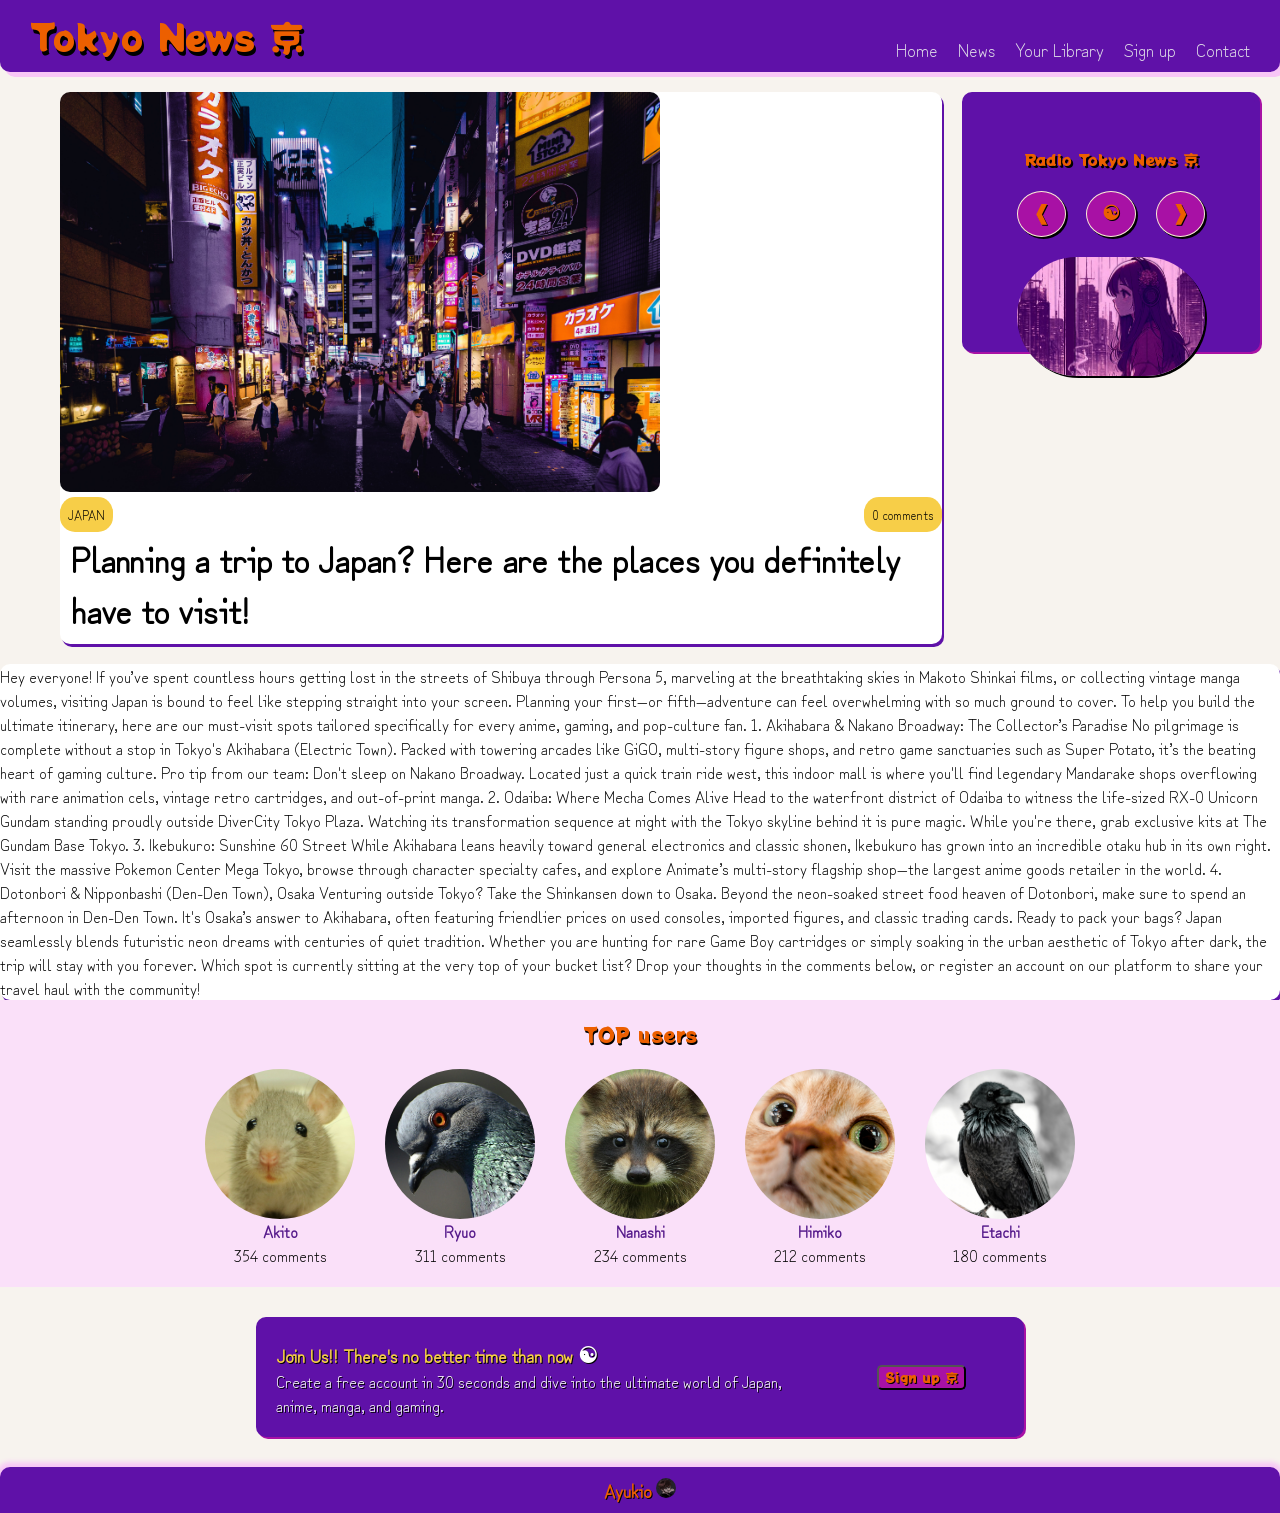
==== article-1.html @ f927f341 "Create first article." ====
<!DOCTYPE html>
<html lang="en">
<head>
    <meta charset="UTF-8">
    <meta name="viewport" content="width=device-width, initial-scale=1.0">
    <title>Tokyo News</title>
    <link rel="stylesheet" href="./style.css">
    <link rel="icon" type="image/png" sizes="96x96" href="./favicon-96x96.png">
    <link rel="preconnect" href="https://fonts.googleapis.com">
<link rel="preconnect" href="https://fonts.gstatic.com" crossorigin>
<link href="https://fonts.googleapis.com/css2?family=Raleway:ital,wght@0,100..900;1,100..900&family=Roboto:ital,wght@0,100..900;1,100..900&family=Zen+Kurenaido&display=swap" rel="stylesheet">
<link rel="preconnect" href="https://fonts.googleapis.com">
<link rel="preconnect" href="https://fonts.gstatic.com" crossorigin>
<link href="https://fonts.googleapis.com/css2?family=Potta+One&display=swap" rel="stylesheet">
</head>
<body>
    <div class="navbar">
        <div>
            <div class="logo">Tokyo News<div class="red">&nbsp;京</div></div>
        </div>
            <ul class="nav">
                <li><a href="./index.html">Home</a></li>
                <li><a href="#">News</a></li>
                <li><a href="#">Your Library</a></li>
                <li><a href="#">Sign up</a></li>
                <li><a href="#">Contact</a></li>
            </ul>
    </div>
    <div class="main-news">

            <div class="news change-article-1">
                <div class="article-1">
                    <img class="tokyo" src="./article-1.jpg" alt="">
                </div>
               <div class="article-1-text">
                   <div class="tags">
                       <div class="tag">JAPAN</div>
                       <div class="tag">0 comments</div>
                   </div>
                   <h3 class="h3-decoration font-size-article-1"><a href="">Planning a trip to Japan? Here are the places you definitely have to visit!</a></h3>
               </div> 
            </div>
                
            <div class="radio">
                <div class="player">Radio Tokyo News 京</div>
                <div class="buttons">
                    <a class="back"> ❰ </a>
                    <a class="play"> ☯ </a>
                    <a class="next"> ❱ </a>
                </div>
                <img class="radio-img" src="./radio.jpg" alt="">
            </div>

    
    </div>

    <div class="news">
        Hey everyone! If you’ve spent countless hours getting lost in the streets of Shibuya through Persona 5, marveling at the breathtaking skies in Makoto Shinkai films, or collecting vintage manga volumes, visiting Japan is bound to feel like stepping straight into your screen.

Planning your first—or fifth—adventure can feel overwhelming with so much ground to cover. To help you build the ultimate itinerary, here are our must-visit spots tailored specifically for every anime, gaming, and pop-culture fan.

1. Akihabara & Nakano Broadway: The Collector’s Paradise
No pilgrimage is complete without a stop in Tokyo's Akihabara (Electric Town). Packed with towering arcades like GiGO, multi-story figure shops, and retro game sanctuaries such as Super Potato, it’s the beating heart of gaming culture.

Pro tip from our team: Don't sleep on Nakano Broadway. Located just a quick train ride west, this indoor mall is where you'll find legendary Mandarake shops overflowing with rare animation cels, vintage retro cartridges, and out-of-print manga.

2. Odaiba: Where Mecha Comes Alive
Head to the waterfront district of Odaiba to witness the life-sized RX-0 Unicorn Gundam standing proudly outside DiverCity Tokyo Plaza. Watching its transformation sequence at night with the Tokyo skyline behind it is pure magic. While you're there, grab exclusive kits at The Gundam Base Tokyo.

3. Ikebukuro: Sunshine 60 Street
While Akihabara leans heavily toward general electronics and classic shonen, Ikebukuro has grown into an incredible otaku hub in its own right. Visit the massive Pokemon Center Mega Tokyo, browse through character specialty cafes, and explore Animate’s multi-story flagship shop—the largest anime goods retailer in the world.

4. Dotonbori & Nipponbashi (Den-Den Town), Osaka
Venturing outside Tokyo? Take the Shinkansen down to Osaka. Beyond the neon-soaked street food heaven of Dotonbori, make sure to spend an afternoon in Den-Den Town. It's Osaka’s answer to Akihabara, often featuring friendlier prices on used consoles, imported figures, and classic trading cards.

Ready to pack your bags?
Japan seamlessly blends futuristic neon dreams with centuries of quiet tradition. Whether you are hunting for rare Game Boy cartridges or simply soaking in the urban aesthetic of Tokyo after dark, the trip will stay with you forever.

Which spot is currently sitting at the very top of your bucket list? Drop your thoughts in the comments below, or register an account on our platform to share your travel haul with the community!
    </div>
   
    <div class="ranking">
        <div class="top">TOP users</div>
        <div class="user-container">
           <div class="users">
            <img class="avatars" src="./akito.jpg" alt="">
            <div class="user-text"><b><a href="">Akito</a></b></div>
            <div class="user-text">354 comments</div>
        </div>
        <div class="users">
            <img class="avatars" src="./ryuo.jpg" alt="">
            <div class="user-text"><b><a href="">Ryuo</a></b></div>
            <div class="user-text">311 comments</div>
        </div>
        <div class="users">
            <img class="avatars" src="./nanashi.jpg" alt="">
            <div class="user-text"><b><a href="">Nanashi</a></b></div>
            <div class="user-text">234 comments</div>
        </div>
        <div class="users">
            <img class="avatars" src="./himiko.jpg" alt="">
            <div class="user-text"><b><a href="">Himiko</a></b></div>
            <div class="user-text">212 comments</div>
        </div>
        <div class="users">
            <img class="avatars" src="./etachi.jpg" alt="">
            <div class="user-text"><b><a href="">Etachi</a></b></div>
            <div class="user-text" >180 comments</div>
        </div> 
        </div>
        
    </div>
    <div class="sign-up">
        <div class="sign-up-container">
            <div class="sign-up-text">
                <p class="yellow-sign-up-t"><strong>Join Us!! There's no better time than now <a class="ying" href="#">☯</a></strong> </p>
                <p>Create a free account in 30 seconds and dive into the ultimate world of Japan, anime, manga, and gaming.</p>
            </div>
            <div class="sign-up-button">
                <button>Sign up 京</button>
            </div>
        </div>
    </div>
    <div class="footer">
        <div class="author">
            <a class="Ayukio" href="https://github.com/AyukioRitsuryo" target="_blank">Ayukio</a> <a class="Ayukio" href="https://github.com/AyukioRitsuryo" target="_blank"><img class="avatar" src="./avatar3.jpeg" width="30px" alt=""></a>
        </div>
    </div>
</body>
</html>
---- style.css ----
/* I. INDEX.HTML */
body {
    font-family: monospace;
    display: flex;
    flex-direction: column;
    font-family: "Zen Kurenaido", sans-serif;
    margin: 0;
    flex: 1;
    background-color: rgb(247, 243, 238);
}

/*navbar section*/

.logo {
    display: flex;
    font-size: 36px;
    font-family: "Potta One";
    text-shadow: 2px 4px black;
    color: rgb(236, 95, 0);
}

.red:hover {
    color: #A811A5;
    transition: 1s;
    text-shadow: #A811A5 1px 0 20px;
}

.navbar {
    display: flex;
    justify-content: space-between;
    background-color: rgb(95, 17, 168);
    padding: 10px 30px 10px 30px;
    border-radius: 0px 0px 10px 10px;
    box-shadow: 5px 5px 0px 0px #f8c6f6;
}


.nav {
    display: flex;
    list-style: none;
    margin: 0px;
    gap: 20px;
    flex-wrap: wrap;
    align-items: flex-end;
    font-size: 18px;
}

.nav a {
    text-decoration: none;
    color: rgb(222, 218, 231);
    border-radius: 20px;
}

.nav a:hover {
    text-shadow: black 1px 0 10px;
    color: #A811A5;
    transition: 0.3s;

}

/*main-news section*/

.main-news {
    display: flex;
    margin: 20px 20px 20px 60px;
    flex-wrap: wrap;
    gap: 20px;
}   

.news {
    display: flex;
    flex: 1 1 70%;
    flex-wrap: wrap;
    background-color: white;
    border-radius: 10px;
    box-shadow: 2px 3px rgb(95, 17, 168);
}
.tokyo {
    width: 100%;
    max-width: 600px;
    min-width: 280px;
    border-radius: 10px;
}

.article-1-text {
    display: flex;
    flex-direction: column;
    justify-content: space-between;
    flex: 1 1 10%;

}
.article-1-text h3 {
    padding: 0px 10px 10px 10px;
    margin: 0px;
}
.tags {
    display: flex;
    justify-content: space-between;
    font-size: 13px;
}

.tag {
    background-color: rgb(247, 206, 72);
    border-radius: 15px;
    padding: 8px;
}

.player {
    text-align: center;
    font-family: "Potta One";
    color: rgb(236, 95, 0);
    text-shadow: 2px 2px black;
}
.radio {
    border: 5px solid rgb(95, 17, 168);
    border-radius: 10px;
    color: white;
    background-color: rgb(95, 17, 168);
    padding: 50px;
    display: flex;
    flex-direction: column;
    gap: 20px;
    flex: 1 1 10%;
    max-height: 150px;
    box-shadow: 2px 2px #A811A5;
    
}

.buttons {
    display: flex;
    justify-content: space-evenly;
    gap: 20px;
    color:rgb(236, 95, 0);
    text-shadow: 1px 1px black;
}

.back, .play, .next {
    border: 1px solid black;
    border-radius: 100%;
    padding: 5px 15px 10px 15px;
    border-color: antiquewhite;
    font-size: 20px;
    font-weight: bold;
    background-color: #A811A5;
    box-shadow: 2px 2px black;
    
}

.back:hover, .play:hover, .next:hover {
    color: rgb(255, 163, 102);
}

.radio-img {
    width: 100%;
    max-width: 200px;
    border-radius: 70px;
    display: flex;
    align-self: center;
    box-shadow: 2px 2px black;
}

/*other-news section*/

.other-news {
    display: flex;
    justify-content: center;
    flex-wrap: wrap;
    margin: 20px 20px 20px 60px;
    gap: 15px;
}

.other-news-image {
    width: 100%;
    max-width: 350px;
    min-width: 280px;
    height: 233px;
    border-radius: 10px;

}

.other-news-image:hover {
    border: 2px solid #A811A5;
}

.article-2, .article-3, .article-4 {
    display: flex;
    flex-direction: column;
    max-width: 350px;
}

/*ranking section*/

.ranking {
    display: flex;
    background-color: #fae0f9;
    flex-direction: column;
}

.top {
    text-align: center;
    font-family: "Potta One";
    font-size: 20px;
    margin: 20px 0px 20px 0px;
    color: rgb(236, 95, 0);
    text-shadow: 1px 2px black;
}

.user-container {
    display: flex;
    justify-content: center;
    gap: 30px;
    flex-wrap: wrap;
    margin-bottom: 20px;
}

.users {
    display: flex;
    flex-direction: column;
}

.avatars {
    width: 100%;
    max-width: 150px;
    border-radius: 150px;
}

.avatars:hover {
    border: 2px solid #A811A5;
}

.user-text {
    text-align: center;
}

.user-text a {
    text-decoration: none;
}

/*sign-up section*/

.sign-up {
    display: flex;
    justify-content: center;
    color: white;
}
.sign-up-container {
    background-color: rgb(95, 17, 168);
    width: 60%;
    min-width: 400px;
    display: flex;
    margin: 30px;
    border-radius: 10px;
    box-shadow: 2px 2px #A811A5;
}

.sign-up-text {
    padding: 20px;
    flex: 1 1 60%;
}

.sign-up-text p {
    margin: 0px;
    text-shadow: 1px 1px black;
}

.sign-up-button {
    padding: 0px 10px 0px 60px;
    flex: 1 1 10%;
    align-content: center;
}

button {
    font-family: "Potta One";
    background-color:#A811A5;
    color: rgb(236, 95, 0);
    text-shadow: 1px 1px black;
    border-radius: 5px;
}

button:hover {
    color: rgb(255, 163, 102);
}

.yellow-sign-up-t {
    color: rgb(247, 206, 72);
    font-size: 18px;
    text-shadow: 1px 1px black;
}

.ying {
    color: white;
    text-decoration: none;
    font-size: 22px;
}

/*footer section*/

.footer {
    display: flex;
    justify-content: center;
    background-color: rgb(95, 17, 168);
    border-radius: 10px 10px 0px 0px;
    box-shadow: 0px 0px 5px 5px #f8c6f6;

}

.author {
    padding: 10px;
}

.author a {
    text-decoration: none;
    color: rgb(236, 95, 0);
    text-shadow: 1px 1px black;
    font-size: 18px;
    font-weight: bold;
}

.avatar {
    border-radius: 50px;
    width: 20px;
}

 /* II. NEWS.HTML */

.h3-decoration a {
    text-decoration: none;
    color: black;
}

.h3-decoration a:hover {
    color: #A811A5;
}

.smaller {
    max-width: 399px;
}

 /* III. ARTICLE-1.HTML*/

 .change-article-1 {
    flex-direction: column;
 }

 .font-size-article-1 {
    font-size: 35px;
    font-weight: 900;
 }
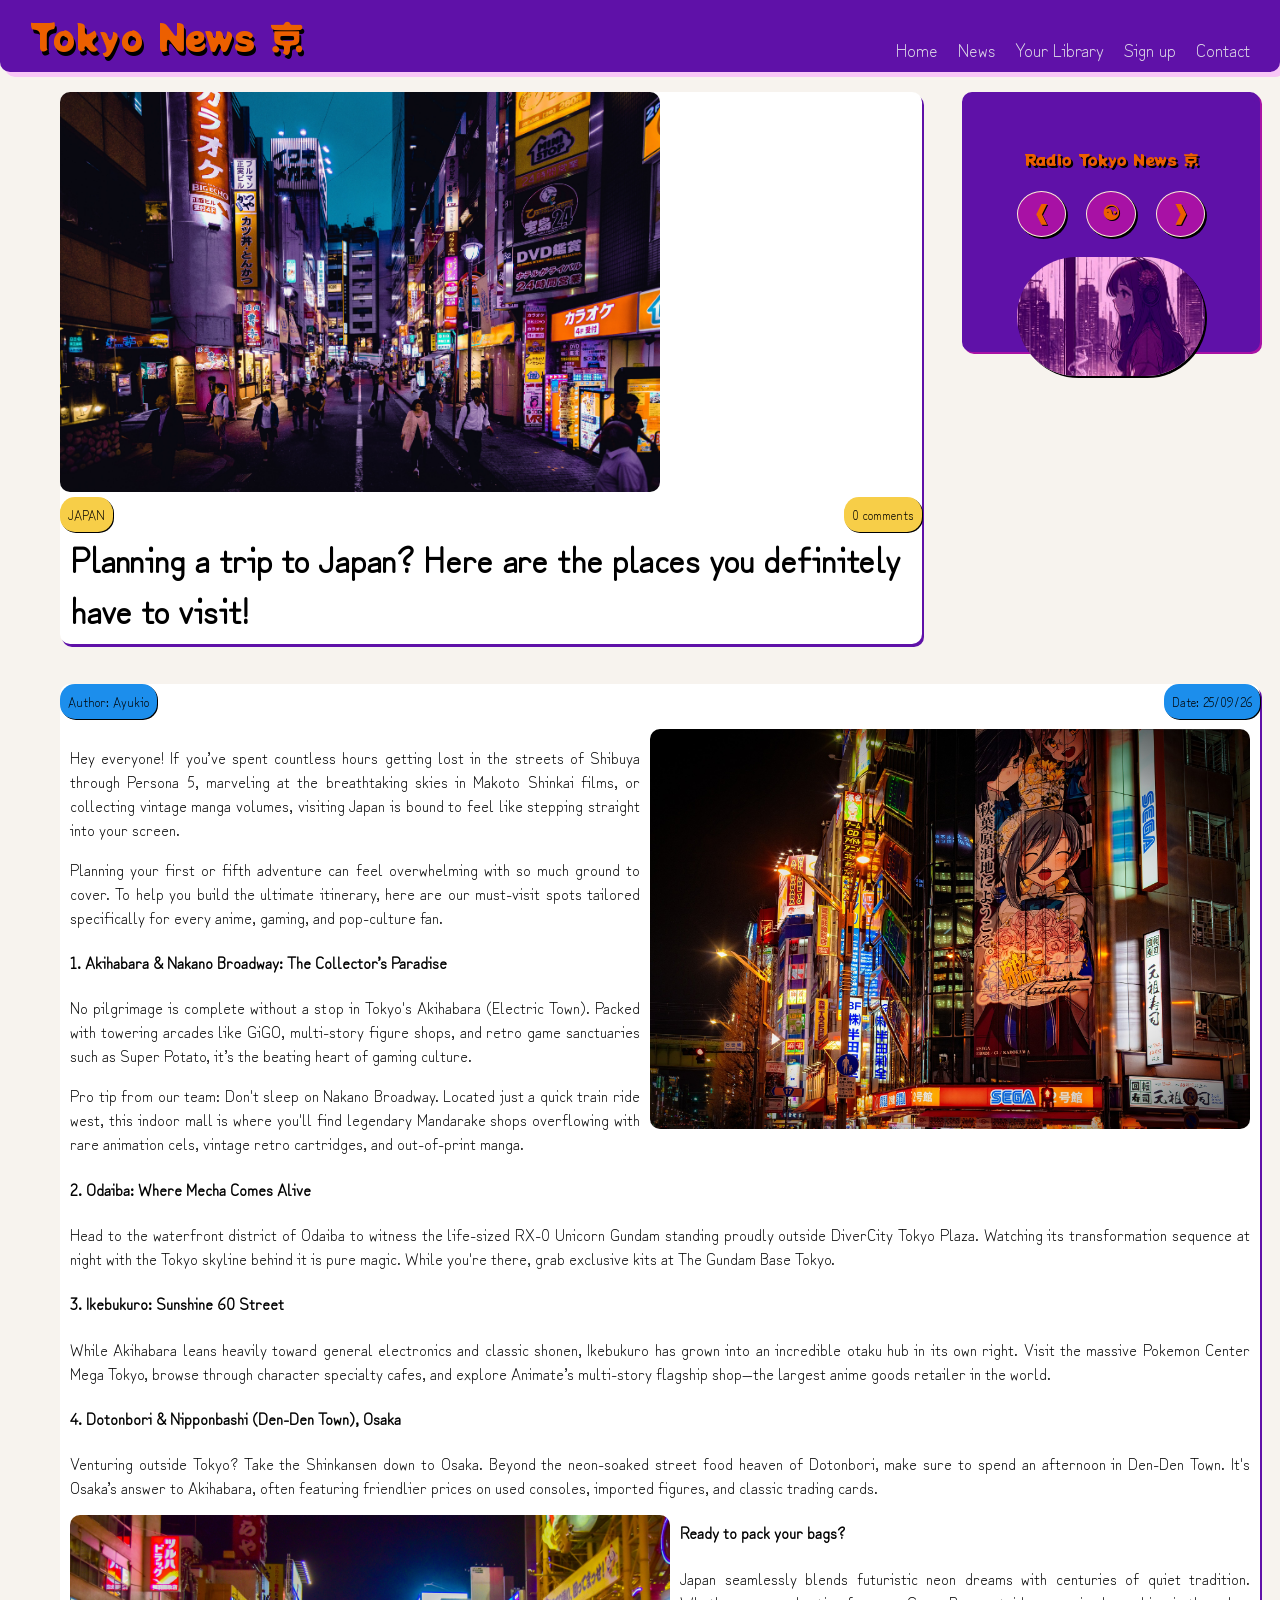
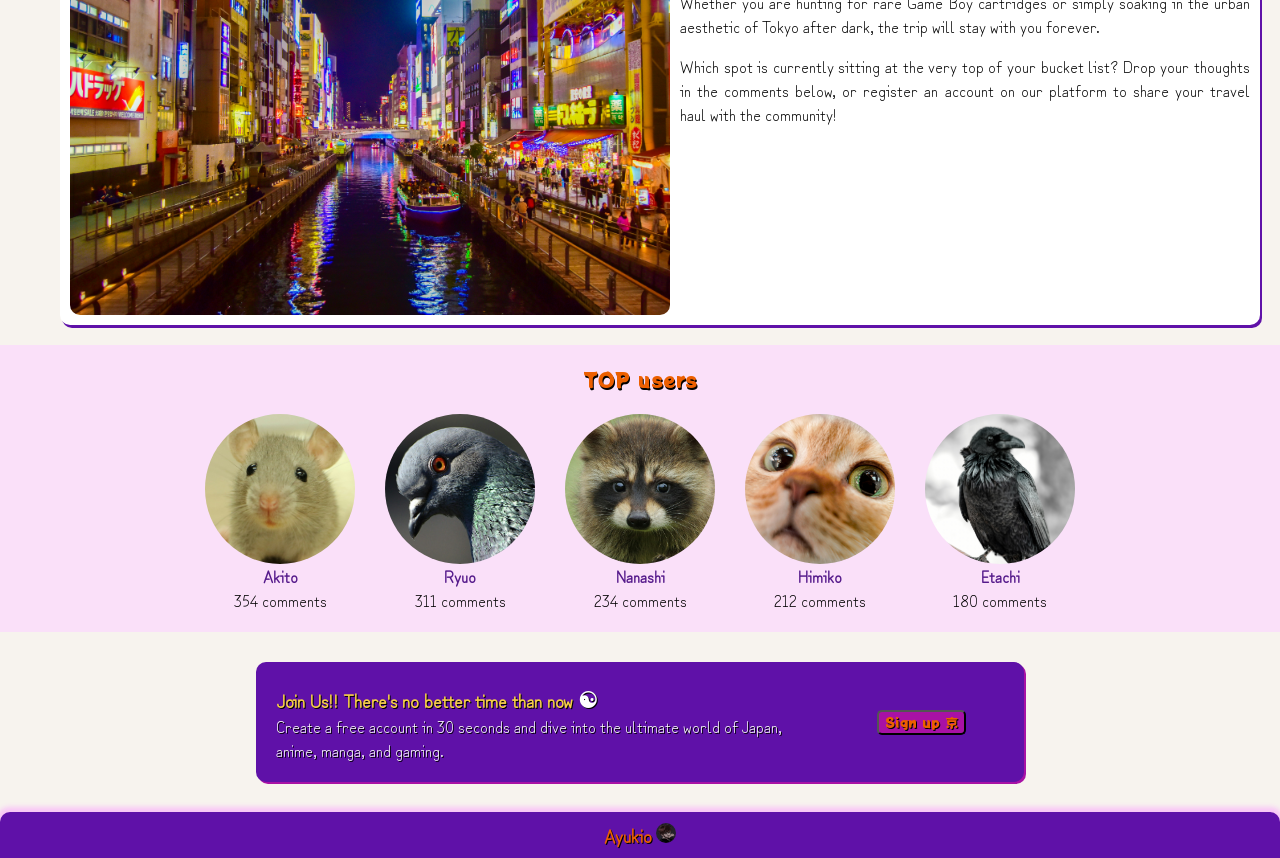
==== commit 95058f5b: "Update article 1. Add styling, images, colors, tags, and adjust spacing and text alignment." ====
--- a/article-1.html
+++ b/article-1.html
@@ -26,7 +26,7 @@
                 <li><a href="#">Contact</a></li>
             </ul>
     </div>
-    <div class="main-news">
+    <div class="main-news main-news-1">
 
             <div class="news change-article-1">
                 <div class="article-1">
@@ -40,7 +40,7 @@
                    <h3 class="h3-decoration font-size-article-1"><a href="">Planning a trip to Japan? Here are the places you definitely have to visit!</a></h3>
                </div> 
             </div>
-                
+
             <div class="radio">
                 <div class="player">Radio Tokyo News 京</div>
                 <div class="buttons">
@@ -50,34 +50,35 @@
                 </div>
                 <img class="radio-img" src="./radio.jpg" alt="">
             </div>
+            
+            <div class="news change-article-1">
+               <div class="article-1-text">
+                   <div class="tags">
+                       <div class="tag tags-color">Author: Ayukio</div>
+                       <div class="tag tags-color">Date: 25/09/26</div>
+                   </div>
+                   <div class="article-container">
+                   <img class="tokyo float-right" src="./article-1A.jpg" alt="">
+                   <p>Hey everyone! If you’ve spent countless hours getting lost in the streets of Shibuya through Persona 5, marveling at the breathtaking skies in Makoto Shinkai films, or collecting vintage manga volumes, visiting Japan is bound to feel like stepping straight into your screen.</p>
+                   <p>Planning your first or fifth adventure can feel overwhelming with so much ground to cover. To help you build the ultimate itinerary, here are our must-visit spots tailored specifically for every anime, gaming, and pop-culture fan.</p>
+                   <h4>1. Akihabara & Nakano Broadway: The Collector’s Paradise</h4>
+                   <p>No pilgrimage is complete without a stop in Tokyo's Akihabara (Electric Town). Packed with towering arcades like GiGO, multi-story figure shops, and retro game sanctuaries such as Super Potato, it’s the beating heart of gaming culture.</p>
+                   <p>Pro tip from our team: Don't sleep on Nakano Broadway. Located just a quick train ride west, this indoor mall is where you'll find legendary Mandarake shops overflowing with rare animation cels, vintage retro cartridges, and out-of-print manga.</p>
+                   <h4>2. Odaiba: Where Mecha Comes Alive</h4>
+                   <p>Head to the waterfront district of Odaiba to witness the life-sized RX-0 Unicorn Gundam standing proudly outside DiverCity Tokyo Plaza. Watching its transformation sequence at night with the Tokyo skyline behind it is pure magic. While you're there, grab exclusive kits at The Gundam Base Tokyo.</p>
+                   <h4>3. Ikebukuro: Sunshine 60 Street</h4>
+                   <p>While Akihabara leans heavily toward general electronics and classic shonen, Ikebukuro has grown into an incredible otaku hub in its own right. Visit the massive Pokemon Center Mega Tokyo, browse through character specialty cafes, and explore Animate’s multi-story flagship shop—the largest anime goods retailer in the world.</p>
+                   <h4>4. Dotonbori & Nipponbashi (Den-Den Town), Osaka</h4>
+                   <p>Venturing outside Tokyo? Take the Shinkansen down to Osaka. Beyond the neon-soaked street food heaven of Dotonbori, make sure to spend an afternoon in Den-Den Town. It's Osaka’s answer to Akihabara, often featuring friendlier prices on used consoles, imported figures, and classic trading cards.</p>
+                   <img class="tokyo float-left" src="./article-1B.jpg" alt="">
+                   <h4>Ready to pack your bags?</h4>
+                   <p>Japan seamlessly blends futuristic neon dreams with centuries of quiet tradition. Whether you are hunting for rare Game Boy cartridges or simply soaking in the urban aesthetic of Tokyo after dark, the trip will stay with you forever.</p>
+                   <p>Which spot is currently sitting at the very top of your bucket list? Drop your thoughts in the comments below, or register an account on our platform to share your travel haul with the community!</p></div>
+                   
+               </div> 
+            </div>
+    </div>  
 
-    
-    </div>
-
-    <div class="news">
-        Hey everyone! If you’ve spent countless hours getting lost in the streets of Shibuya through Persona 5, marveling at the breathtaking skies in Makoto Shinkai films, or collecting vintage manga volumes, visiting Japan is bound to feel like stepping straight into your screen.
-
-Planning your first—or fifth—adventure can feel overwhelming with so much ground to cover. To help you build the ultimate itinerary, here are our must-visit spots tailored specifically for every anime, gaming, and pop-culture fan.
-
-1. Akihabara & Nakano Broadway: The Collector’s Paradise
-No pilgrimage is complete without a stop in Tokyo's Akihabara (Electric Town). Packed with towering arcades like GiGO, multi-story figure shops, and retro game sanctuaries such as Super Potato, it’s the beating heart of gaming culture.
-
-Pro tip from our team: Don't sleep on Nakano Broadway. Located just a quick train ride west, this indoor mall is where you'll find legendary Mandarake shops overflowing with rare animation cels, vintage retro cartridges, and out-of-print manga.
-
-2. Odaiba: Where Mecha Comes Alive
-Head to the waterfront district of Odaiba to witness the life-sized RX-0 Unicorn Gundam standing proudly outside DiverCity Tokyo Plaza. Watching its transformation sequence at night with the Tokyo skyline behind it is pure magic. While you're there, grab exclusive kits at The Gundam Base Tokyo.
-
-3. Ikebukuro: Sunshine 60 Street
-While Akihabara leans heavily toward general electronics and classic shonen, Ikebukuro has grown into an incredible otaku hub in its own right. Visit the massive Pokemon Center Mega Tokyo, browse through character specialty cafes, and explore Animate’s multi-story flagship shop—the largest anime goods retailer in the world.
-
-4. Dotonbori & Nipponbashi (Den-Den Town), Osaka
-Venturing outside Tokyo? Take the Shinkansen down to Osaka. Beyond the neon-soaked street food heaven of Dotonbori, make sure to spend an afternoon in Den-Den Town. It's Osaka’s answer to Akihabara, often featuring friendlier prices on used consoles, imported figures, and classic trading cards.
-
-Ready to pack your bags?
-Japan seamlessly blends futuristic neon dreams with centuries of quiet tradition. Whether you are hunting for rare Game Boy cartridges or simply soaking in the urban aesthetic of Tokyo after dark, the trip will stay with you forever.
-
-Which spot is currently sitting at the very top of your bucket list? Drop your thoughts in the comments below, or register an account on our platform to share your travel haul with the community!
-    </div>
    
     <div class="ranking">
         <div class="top">TOP users</div>
--- a/style.css
+++ b/style.css
@@ -103,6 +103,7 @@
     background-color: rgb(247, 206, 72);
     border-radius: 15px;
     padding: 8px;
+    box-shadow: 1px 1px black;
 }
 
 .player {
@@ -347,3 +348,25 @@
     font-weight: 900;
  }
 
+ .tags-color {
+    background-color: rgb(28, 142, 236);
+ }
+
+ .article-container {
+    padding: 10px;
+    text-align: justify;
+    min-width: 260px;
+ }
+
+ .main-news-1 {
+    gap: 40px;
+ }
+ .float-right {
+    float: right;
+    margin: 0px 0px 10px 10px;
+ }
+
+ .float-left {
+    float: left;
+    margin: 0px 10px 0px 0px;
+ }
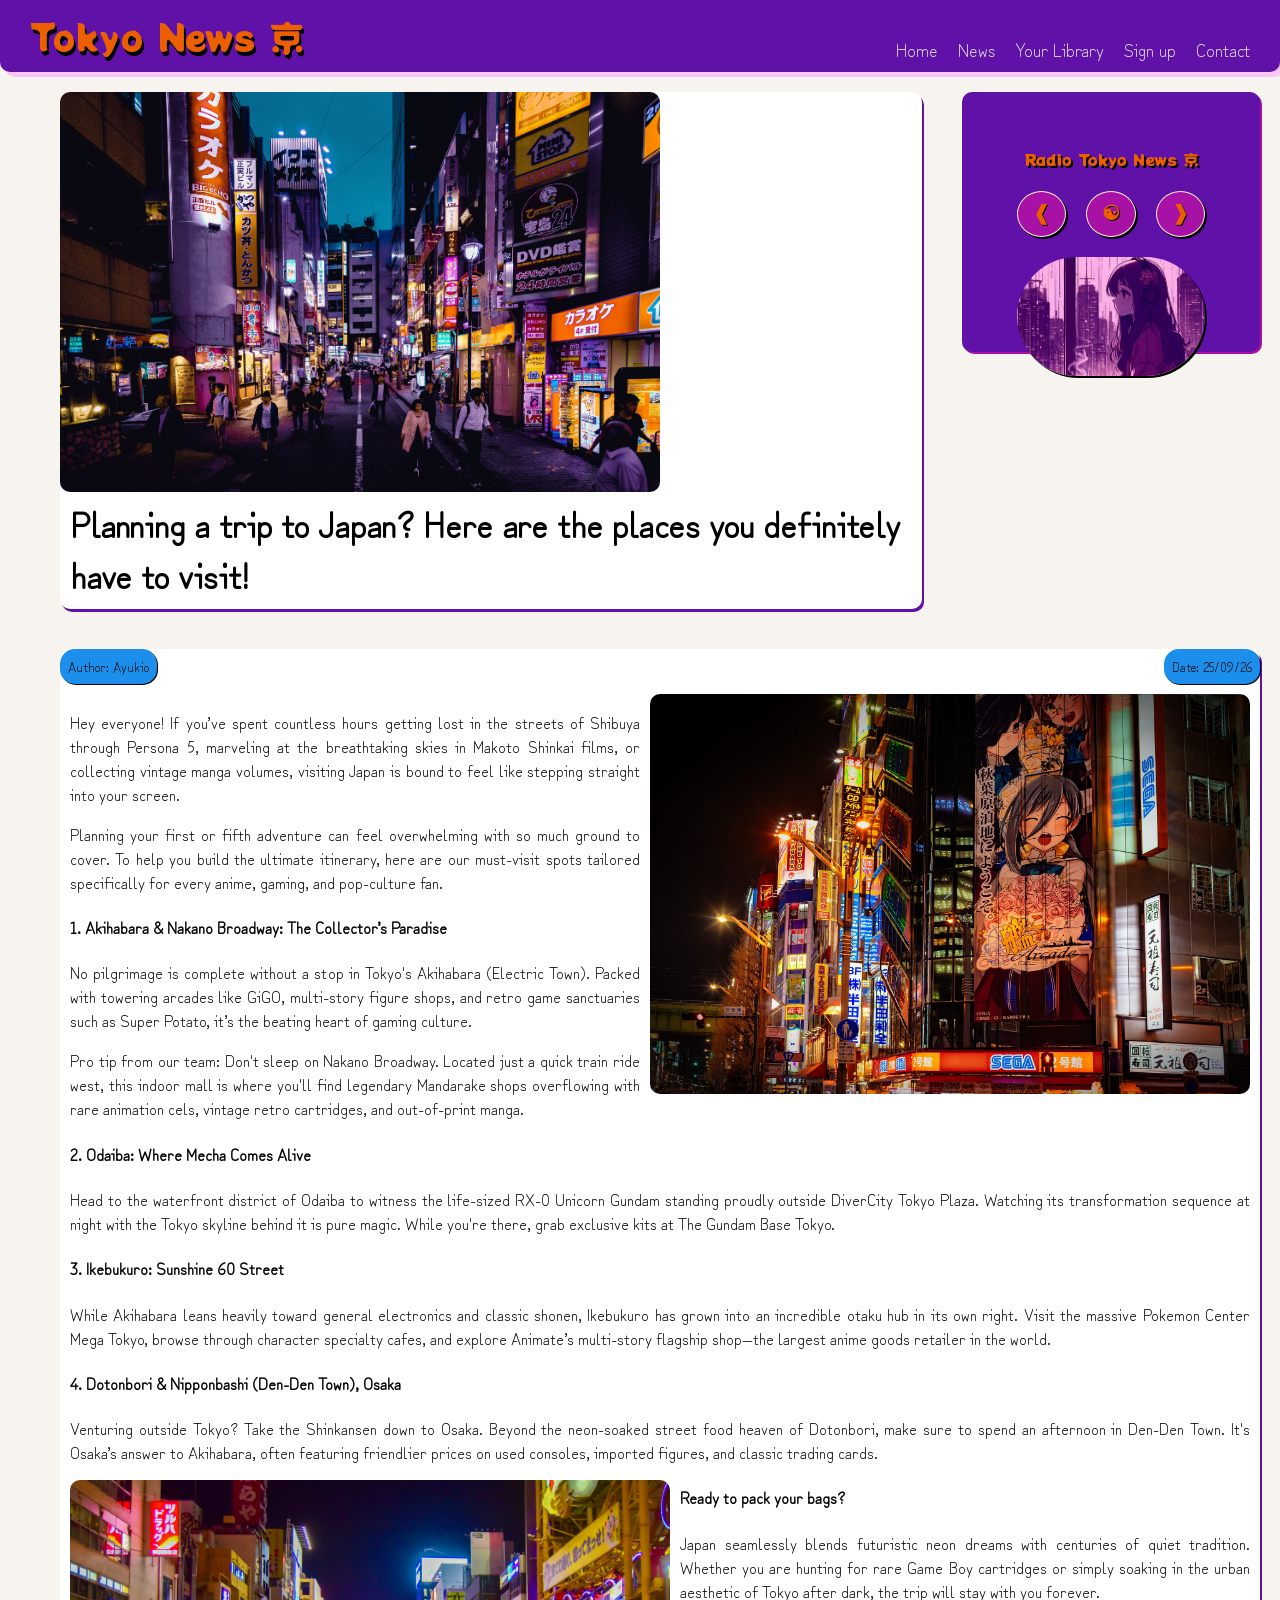
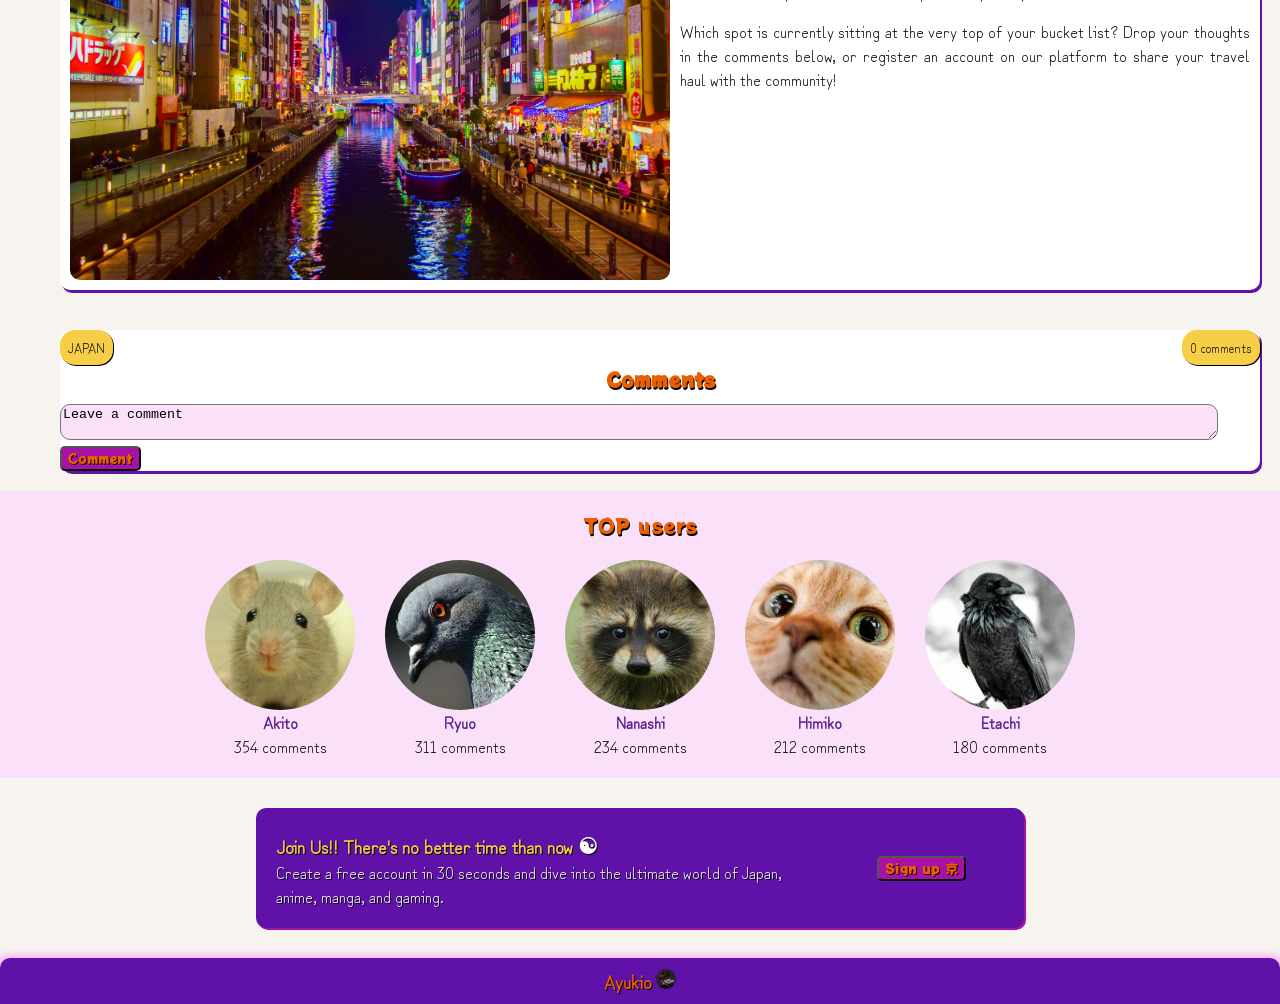
==== commit 9c5e323f: "Add comments subsection. Add comments below articles and style the subsection." ====
--- a/article-1.html
+++ b/article-1.html
@@ -20,23 +20,19 @@
         </div>
             <ul class="nav">
                 <li><a href="./index.html">Home</a></li>
-                <li><a href="#">News</a></li>
-                <li><a href="#">Your Library</a></li>
-                <li><a href="#">Sign up</a></li>
-                <li><a href="#">Contact</a></li>
+                <li><a href="./news.html">News</a></li>
+                <li><a href="./your-library.html">Your Library</a></li>
+                <li><a href="./sign-up.html">Sign up</a></li>
+                <li><a href="./contact.html">Contact</a></li>
             </ul>
     </div>
     <div class="main-news main-news-1">
 
             <div class="news change-article-1">
-                <div class="article-1">
+                <div class="article-1 tokyo-1">
                     <img class="tokyo" src="./article-1.jpg" alt="">
                 </div>
                <div class="article-1-text">
-                   <div class="tags">
-                       <div class="tag">JAPAN</div>
-                       <div class="tag">0 comments</div>
-                   </div>
                    <h3 class="h3-decoration font-size-article-1"><a href="">Planning a trip to Japan? Here are the places you definitely have to visit!</a></h3>
                </div> 
             </div>
@@ -75,6 +71,20 @@
                    <p>Japan seamlessly blends futuristic neon dreams with centuries of quiet tradition. Whether you are hunting for rare Game Boy cartridges or simply soaking in the urban aesthetic of Tokyo after dark, the trip will stay with you forever.</p>
                    <p>Which spot is currently sitting at the very top of your bucket list? Drop your thoughts in the comments below, or register an account on our platform to share your travel haul with the community!</p></div>
                    
+               </div> 
+            </div>
+
+            <div class="news change-article-1">
+               <div class="article-1-text">
+                   <div class="tags">
+                       <div class="tag">JAPAN</div>
+                     <div class="tag">0 comments</div>
+                   </div>
+                   <h3 class="top">Comments</h3>
+                   <form action="">
+                     <textarea class="textarea" name="comment">Leave a comment</textarea>
+                     <input class="submit" type="submit" value="Comment">
+                   </form>
                </div> 
             </div>
     </div>  
--- a/style.css
+++ b/style.css
@@ -370,3 +370,17 @@
     float: left;
     margin: 0px 10px 0px 0px;
  }
+
+ .textarea {
+    width: 96%;
+    border-radius: 10px;
+    background-color: #fae0f9;
+ }
+
+ .submit {
+    font-family: "Potta One";
+    background-color:#A811A5;
+    color: rgb(236, 95, 0);
+    text-shadow: 1px 1px black;
+    border-radius: 5px;
+ }
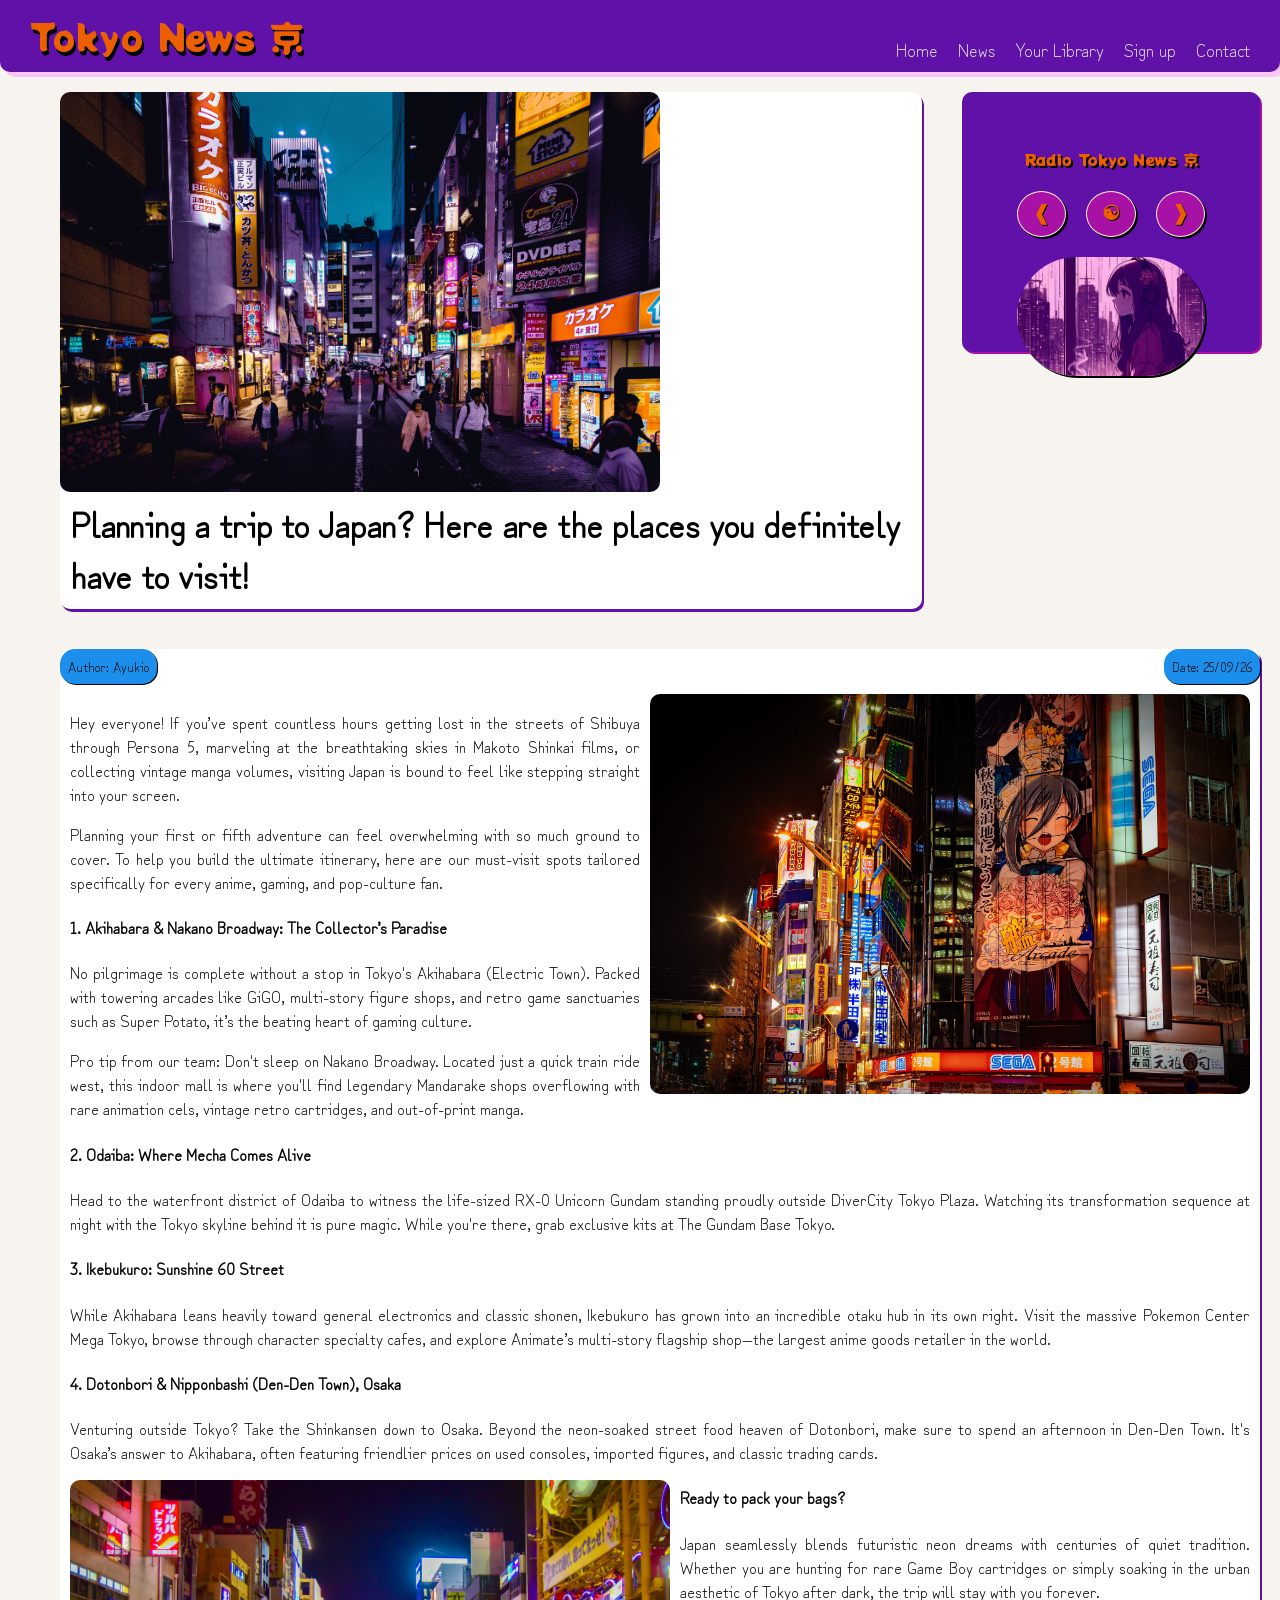
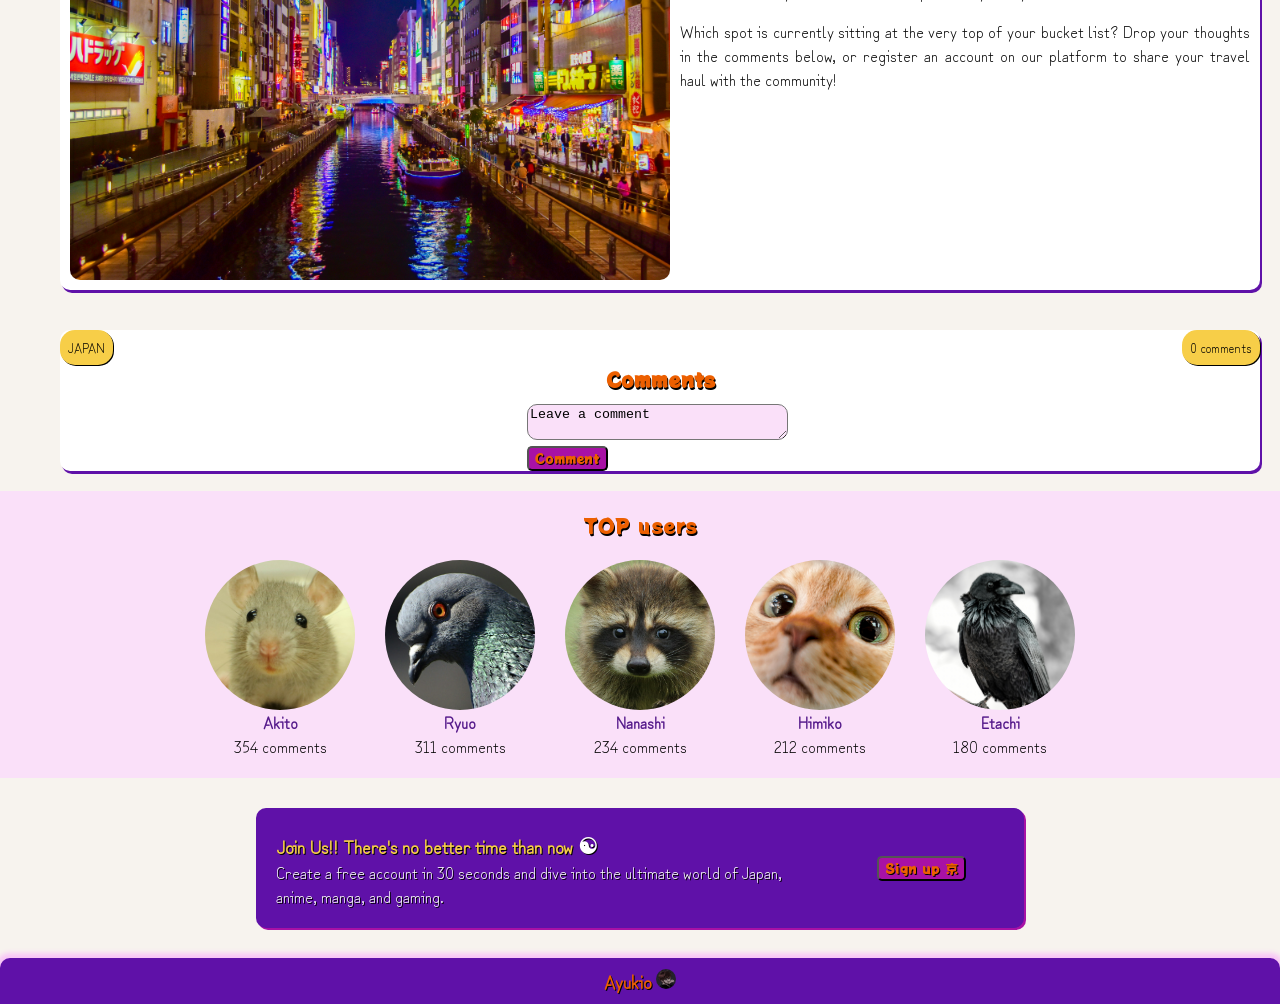
==== commit 213cbd8e: "Update signup anchor" ====
--- a/article-1.html
+++ b/article-1.html
@@ -128,7 +128,7 @@
                 <p>Create a free account in 30 seconds and dive into the ultimate world of Japan, anime, manga, and gaming.</p>
             </div>
             <div class="sign-up-button">
-                <button>Sign up 京</button>
+                <button><a href="./sign-up.html">Sign up 京</a></button>
             </div>
         </div>
     </div>
--- a/style.css
+++ b/style.css
@@ -270,16 +270,23 @@
     align-content: center;
 }
 
-button {
+.sign-up-button a {
+    text-decoration: none;
+    color:rgb(236, 95, 0);
+    text-shadow: 1px 1px black;
+}
+.sign-up-button a:hover {
+    text-decoration: none;
+    color:rgb(255, 163, 102);
+    text-shadow: 1px 1px black;
+}
+
+button, .button-form {
     font-family: "Potta One";
     background-color:#A811A5;
     color: rgb(236, 95, 0);
     text-shadow: 1px 1px black;
     border-radius: 5px;
-}
-
-button:hover {
-    color: rgb(255, 163, 102);
 }
 
 .yellow-sign-up-t {
@@ -337,7 +344,7 @@
     max-width: 399px;
 }
 
- /* III. ARTICLE-1.HTML*/
+ /* III. ARTICLES.HTML*/
 
  .change-article-1 {
     flex-direction: column;
@@ -355,7 +362,7 @@
  .article-container {
     padding: 10px;
     text-align: justify;
-    min-width: 260px;
+    min-width: 260px
  }
 
  .main-news-1 {
@@ -383,4 +390,78 @@
     color: rgb(236, 95, 0);
     text-shadow: 1px 1px black;
     border-radius: 5px;
- }+ }
+
+ .disclaimer {
+    background-color: #fae0f9;
+    padding: 10px;
+    border-radius: 10px;
+    font-size: 12px;
+ }
+
+ .orb {
+    max-width: 400px;
+ }
+
+ .goku {
+    max-width: 300px;
+ }
+
+ /* IV. YOUR-LIBRARY.HTML */
+
+ .library {
+    font-family: "Potta One";
+    color: rgb(236, 95, 0);
+    text-shadow: 2px 2px black;
+    border-radius: 5px;
+    text-align: center;
+    font-size: 30px;
+
+ }
+
+ /* V. SIGN-UP.HTML */
+
+ .sign-up-form {
+    background-color:rgb(95, 17, 168);
+    padding: 30px;
+    font-family: "Potta One";
+    color: rgb(236, 95, 0);
+    text-shadow: 2px 2px black;
+    min-width: 297px;
+ }
+
+ .form {
+    padding: 20px;
+    display: flex;
+    flex-direction: column;
+    gap: 10px;
+    font-size: 18px;
+
+ }
+
+ form {
+    align-self: center;
+ }
+
+ .field {
+    font-family: "Zen Kurenaido";
+ }
+
+ .form-text {
+    font-family: "Zen Kurenaido";
+ }
+
+ .row {
+    display: flex;
+    flex-direction: row;
+    justify-content: space-around;
+    flex-wrap: wrap;
+ }
+
+ .kanji {
+    font-size: 300px;
+ }
+ .kanji:hover {
+    
+ }
+
